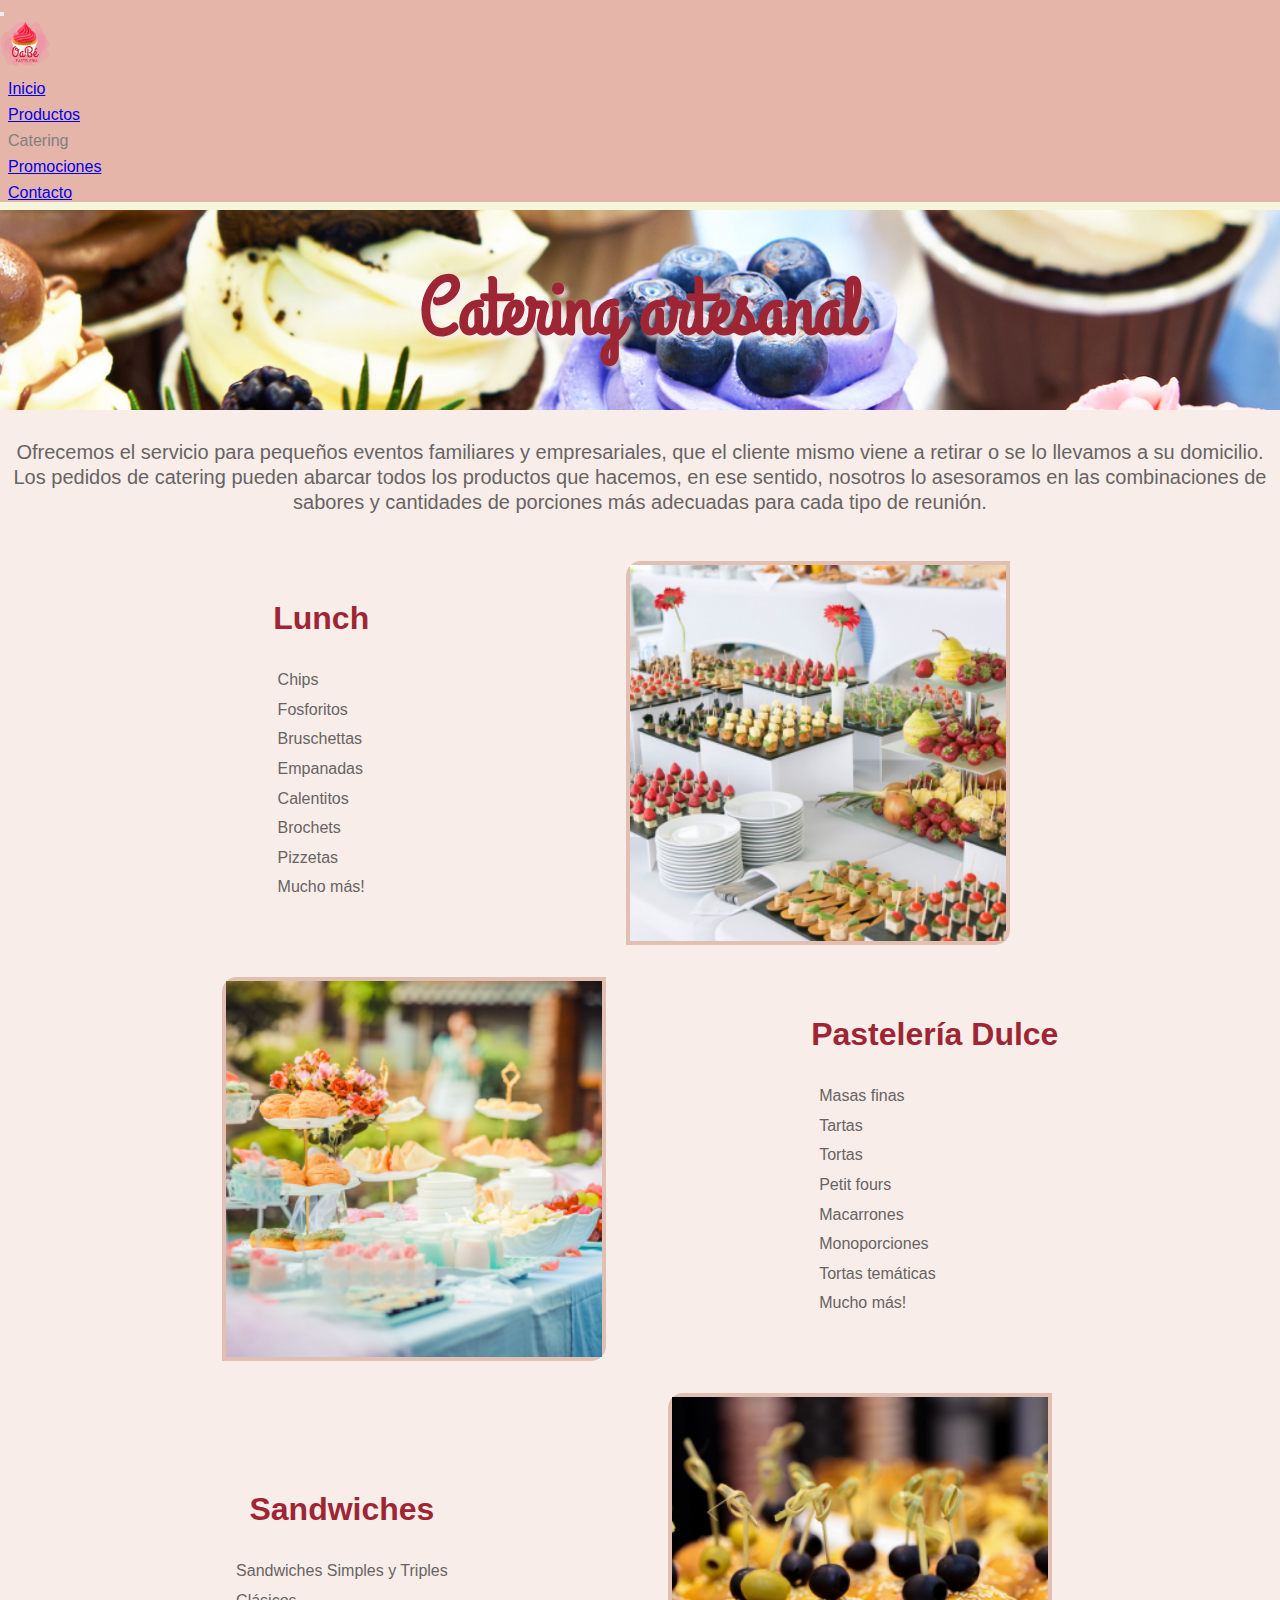
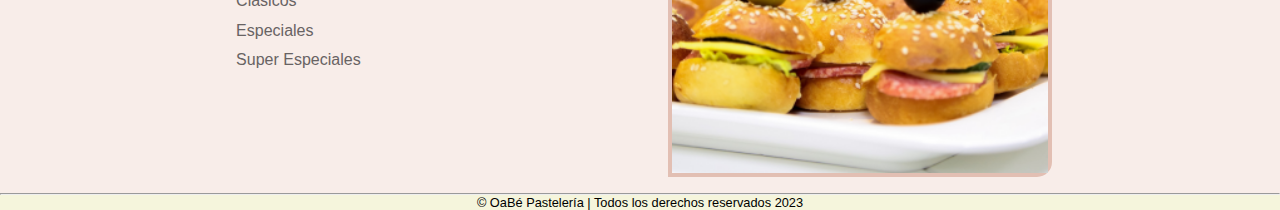
==== pages/catering.html @ 0bd2f9cf "carga de repositorio inicial" ====
<!DOCTYPE html>

<html lang="es">

<head>
  <meta charset="UTF-8">
  <meta http-equiv="X-UA-Compatible" content="IE=edge">
  <meta name="viewport" content="width=device-width, initial-scale=1.0">
  <!-- favicon -->
  <link rel="shortcut icon" href="../imagenes/favicom.png">
  <!-- link bootstrap -->
  <link href="https://cdn.jsdelivr.net/npm/bootstrap@5.3.0/dist/css/bootstrap.min.css" rel="stylesheet"
    integrity="sha384-9ndCyUaIbzAi2FUVXJi0CjmCapSmO7SnpJef0486qhLnuZ2cdeRhO02iuK6FUUVM" crossorigin="anonymous">
  <!--Aquí coloco el link de mi CSS para vincularlo con los html-->
  <link rel="stylesheet" href="../css/styles.css">
  <!-- link a Google Fonts seleccionados para el sitio web -->
  <link rel="preconectar" href="https://fonts.googleapis.com">
  <lik rel="preconectar" href="https://fonts.gstatic.com" crossorigin>
    <link href="https: //fonts.googleapis.com/css2? family= Roboto:ital,wght@0,100;1,900 & display=swap"
      rel="stylesheet">
    <link rel="preconnect" href="https://fonts.googleapis.com">
    <link rel="preconnect" href="https://fonts.gstatic.com" crossorigin>
    <link
      href="https://fonts.googleapis.com/css2?family=Dancing+Script:wght@700&family=Grand+Hotel&family=Montserrat:wght@300&family=Poppins&family=Quicksand:wght@300&family=Roboto:ital,wght@0,100;1,900&display=swap"
      rel="stylesheet">
    <title> Catering | OaBé Pastelería</title>

</head>

<body>

  <!-- Barra de Navegacion con Bootstrap -->
  <header>
    <nav class="navbar navbar-expand-md navbar-light">
      <div class="container-fluid">
        <button class="navbar-toggler" type="button" data-bs-toggle="collapse" data-bs-target="#navbar-toggler"
          aria-controls="navbarTogglerDemo01" aria-expanded="false" aria-label="Toggle navigation">
          <span class="navbar-toggler-icon"></span>
        </button>
        <div class="collapse navbar-collapse" id="navbar-toggler">
          <a class="navbar-brand" href="../index.html"><img src="../imagenes/logo-prueba.png" width="50"
              alt="logo de la pasteleria"></a>
          <ul class="navbar-nav d-flex justify-content-center align-items-center">
            <li class="nav-item">
              <a class="nav-link" href="../index.html">Inicio</a>
            </li>
            <li class="nav-item">
              <a class="nav-link" href="productos.html">Productos</a>
            </li>
            <li class="nav-item">
              <a class="nav-link active" aria-current="page">Catering</a>
            </li>
            <li class="nav-item">
              <a class="nav-link" href="promociones.html">Promociones</a>
            </li>
            <li class="nav-item">
              <a class="nav-link" href="contacto.html">Contacto</a>
            </li>
          </ul>
        </div>
      </div>
    </nav>
  </header>

  <main class="catering">

    <div class="titulo-principal-catering">
      <h1 class="catering-textos">Catering artesanal</h1>
    </div>


    <div class="parrafo-catering">
      <p>Ofrecemos el servicio para pequeños eventos familiares y empresariales, que el cliente mismo viene a retirar o
        se lo llevamos a su domicilio. <br>
        Los pedidos de catering pueden abarcar todos los productos que hacemos, en ese sentido, nosotros lo
        asesoramos en las combinaciones de sabores y cantidades de porciones más adecuadas para cada tipo de reunión.
      </p>
    </div>


    <section class="bloque-lunch">
      <div class="catering">
        <h2 class="titulo-seccion">Lunch</h2>
        <ul class="lista-lunch">
          <li class="item-catering">Chips</li>
          <li class="item-catering">Fosforitos</li>
          <li class="item-catering">Bruschettas</li>
          <li class="item-catering">Empanadas</li>
          <li class="item-catering">Calentitos</li>
          <li class="item-catering">Brochets</li>
          <li class="item-catering">Pizzetas</li>
          <li class="item-catering">Mucho más!</li>
        </ul>
      </div>

      <div class="catering-img">
        <img src="../imagenes/imgLunch.png" alt="cateringLunch" class="img-catering">
      </div>
    </section>

    <section class="bloque-pasteleria-dulce">
      <div class="catering-img">
        <img src="../imagenes/imgPasteleriaDulce.png" alt="pasteleriaDulceCatering" class="img-catering">
      </div>

      <div class="catering">
        <h2 class="titulo-seccion">Pastelería Dulce</h2>
        <ul class="lista-lunch">
          <li class="item-catering">Masas finas</li>
          <li class="item-catering">Tartas</li>
          <li class="item-catering">Tortas</li>
          <li class="item-catering">Petit fours</li>
          <li class="item-catering">Macarrones</li>
          <li class="item-catering">Monoporciones</li>
          <li class="item-catering">Tortas temáticas</li>
          <li class="item-catering">Mucho más!</li>
        </ul>
      </div>
    </section>

    <section class="bloque-sandwiches">
      <div class="catering">
        <h2 class="titulo-seccion">Sandwiches</h2>
        <ul class="lista-lunch">
          <li class="item-catering">Sandwiches Simples y Triples</li>
          <li class="item-catering">Clásicos</li>
          <li class="item-catering">Especiales</li>
          <li class="item-catering">Super Especiales</li>
        </ul>
      </div>

      <div class="catering-img">
        <img src="../imagenes/imgSandwiches.png" alt="sandwichesCatering" class="img-catering">
      </div>
    </section>

  </main>

  <footer class="footer-pasteleria">
    <hr>
    <p class="copyright"> &copy OaBé Pastelería | Todos los derechos reservados 2023 </p>
  </footer>
  <script src="https://cdn.jsdelivr.net/npm/bootstrap@5.3.0/dist/js/bootstrap.bundle.min.js"
    integrity="sha384-geWF76RCwLtnZ8qwWowPQNguL3RmwHVBC9FhGdlKrxdiJJigb/j/68SIy3Te4Bkz"
    crossorigin="anonymous"></script>
</body>

</html>
---- css/styles.css ----
/*----------------------------------reset---------------------------------------*/

* {
  margin: 0;
  padding: 0;
  box-sizing: border-box;
  font-family: "Trebuchet MS", "Lucida Sans Unicode", "Lucida Grande",
    "Lucida Sans", Arial, sans-serif;
}

/*-----------------estilos generales: Se replican en los html-------------------*/

body {
  background-color: beige;
}

/* -------------------estilos menú de navegación---------------------------------*/

.navbar {
  background-color: #e6b5a9;
  color: #808080;
}

.navbar-collapse {
  align-items: center;
  justify-content: space-between;
}

.nav-link:hover {
  color: beige;
}

/*-----------------------------estilos del banner home-----------------------------*/

.banner {
  position: relative;
}

.inicio-presentacion {
  height: 300px;
  background-image: url(../imagenes/bannermuf.png);
  background-position: center;
  background-size: cover;
  background-attachment: fixed;
  text-align: center;
  min-height: auto;
}

.contenedor-textos {
  padding: 0;
  height: 100%;
  display: flex;
  flex-direction: column;
  align-items: center;
  justify-content: center;
  color: #9e2634;
}

.inicio-presentacion h1 {
  font-size: 75px;
  font-weight: 700;
  margin-bottom: 10px;
  text-shadow: 4px 4px 4px rgba(243, 236, 236, 0.75);
  font-family: "Grand Hotel", cursive;
}

.subtitulo-ppal {
  font-size: 20px;
  margin-bottom: 20px;
}

.boton {
  width: 100px;
  height: 30px;
  display: block;
  margin: 0 auto;
  padding: 5px;
  background-color: #9e2634;
  color: antiquewhite;
  font-size: 16px;
  font-weight: bold;
  text-decoration: none;
  border-radius: 20px;
}

/* -----------------------------estilos grid home----------------------------- */

.grid-container {
  max-width: 950px;
  margin: 0 auto;
  display: grid;
  grid-template-columns: 1fr 1fr;
  grid-template-rows: 2fr;
  grid-template-areas:
    "pri seg"
    "ter cua"
    "qui sex"
    "sep sep";
}

.primer-bloque {
  grid-area: pri;
  height: 25rem;
}

.primer-bloque p {
  text-align: justify;
  margin-right: 5px;
  padding: 5px;
}

.segundo-bloque {
  grid-area: seg;
  height: 25rem;
  background-image: url(../imagenes/pastelera1.svg);
  background-size: cover;
}

.imgSobreNosotros {
  align-self: stretch;
}

.tercer-bloque {
  grid-area: ter;
  /* height: 15rem;  */
  align-items: center;
  justify-content: center;
}

.tercer-bloque iframe {
  width: 100%;
  height: 100%;
}

.cuarto-bloque {
  grid-area: cua;
  height: 18rem;
}

.cuarto-bloque .parrafo-ubicacion {
  align-content: center;
  text-align: center;
}

.quinto-bloque {
  grid-area: qui;
  height: 13rem;
}

.quinto-bloque .parrafo-video {
  align-content: center;
  text-align: center;
}

.sexto-bloque {
  grid-area: sex;
  height: 13rem;
}

.sexto-bloque iframe {
  height: 100%;
  width: 100%;
}

.septimo-bloque {
  grid-area: sep;
}

.septimo-bloque .texto-footer {
  font-size: 0.8rem;
  text-align: center;
  align-items: center;
}

main .subtitulo {
  font-family: "Grand Hotel", cursive;
  color: #9e2634;
  font-size: 1.5rem;
  text-align: center;
  margin-bottom: 0;
}

/*------------------------------- estilos página productos---------------------------------*/

main {
  background-color: #f8ede9;
}

main .titulo-principal-productos {
  background: url(../imagenes/banner__productos.png);
  height: 200px;
  background-position: center;
  background-size: cover;
  background-attachment: fixed;
  text-align: center;
  min-height: auto;
}

.productos-textos {
  padding: 0;
  height: 100%;
  display: flex;
  flex-direction: column;
  align-items: center;
  justify-content: center;
  color: #9e2634;
}

h1 {
  font-size: 5rem;
  font-weight: 700;
  margin-bottom: 10px;
  text-shadow: 4px 4px 4px rgba(243, 236, 236, 0.75);
  font-family: "Grand Hotel", cursive;
}

.subtitulo-ppal-productos {
  margin-bottom: 0;
  font-size: 20px;
  margin-bottom: 20px;
}

main h2 {
  font-size: 2rem;
  color: #9e2634;
  text-align: center;
  margin-top: 20px;
  margin-bottom: 10px;
}

main .lista-productos {
  list-style: none;
  display: flex;
  justify-content: space-evenly;
  flex-wrap: wrap;
  font-size: 1.25rem;
  color: #686363;
}

.lista-productos li::before {
  content: "☆";
}

.bloque-productos {
  display: flex;
  margin: 20px;
  padding: 5px;
  display: flex;
  flex-direction: row;
  flex-wrap: wrap;
  justify-content: space-around;
  height: 200px;
  background-color: #f8ede9;
}

.img-productos {
  border: 4px solid rgb(226, 191, 179);
  border-radius: 15px 0px 15px 0px;
  height: 75%;
}

/*------------------------------- estilos página catering--------------------------------- */

main {
  background-color: #f8ede9;
}

main .titulo-principal-catering {
  background: url(../imagenes/banner2.png);
  height: 200px;
  background-position: center;
  background-size: cover;
  background-attachment: fixed;
  text-align: center;
  min-height: auto;
}

.catering-textos {
  padding: 0;
  height: 100%;
  display: flex;
  flex-direction: column;
  align-items: center;
  justify-content: center;
  color: #9e2634;
}

main h1 .catering-textos {
  font: 5rem, "Grand Hotel", cursive;
  font-weight: 700;
  margin-bottom: 10px;
  text-shadow: 4px 4px 4px rgba(243, 236, 236, 0.75);
}

.titulo-seccion {
  margin-top: 0;
  margin-bottom: 1.5rem;
}

.parrafo-catering {
  text-align: center;
  padding: 10px;
  margin-top: 20px;
  margin-bottom: 20px;
  font-size: 1.25rem;
  color: #686363;
  line-height: 125%;
}

/*---------------------------------bloque uno---------------------------------*/

.item-catering {
  /*aplica a todas las listas de la sección catering*/
  color: #686363;
  line-height: 135%;
}

div ul li {
  list-style: none;
  position: relative;
  margin: 8px;
}

main .bloque-lunch,
.bloque-pasteleria-dulce,
.bloque-sandwiches {
  display: flex;
  align-items: center;
  flex-direction: row;
  justify-content: space-evenly;
  max-width: 100vw;
  margin: 1rem;
}

.catering {
  display: flex;
  flex-direction: column;
  vertical-align: middle;
}

.catering-img {
  display: flex;
  flex-direction: column;
  vertical-align: middle;
  width: 30vw;
  border: 4px solid rgb(226, 191, 179);
  border-radius: 15px 0px 15px 0px;
}

/*------------------------------- estilos página promociones---------------------------------*/

main {
  background-color: #f8ede9;
}

main .titulo-principal-promociones {
  background: url(../imagenes/alf.png);
  height: 200px;
  background-position: center;
  background-size: cover;
  background-attachment: fixed;
  text-align: center;
  min-height: auto;
}

.promociones-textos {
  padding: 0;
  height: 100%;
  display: flex;
  flex-direction: column;
  align-items: center;
  justify-content: center;
  color: #9e2634;
}

h1 .promociones-textos {
  font-size: 5rem;
  font-weight: 700;
  margin-bottom: 10px;
  text-shadow: 4px 4px 4px rgba(243, 236, 236, 0.75);
  font: "Grand Hotel", cursive;
}

.container {
  display: flex;
  flex-direction: row;
  flex-wrap: wrap;
  justify-content: space-evenly;
  margin-top: 15px;
  margin-bottom: 15px;
  padding: 20px;
}

.card-title {
  font-size: 2rem;
  color: #9e2634;
  text-align: center;
}
.card-text {
  text-align: center;
}

.btn {
  background-color: #9e2634;
  border-color: #f8ede9;
}

/*------------------------------- estilos página contacto---------------------------------*/

main .titulo-principal-contacto {
  background: url(../imagenes/pastelera1.svg);
  height: 200px;
  background-position: center;
  background-size: cover;
  background-attachment: fixed;
  text-align: center;
  min-height: auto;
  color: #9e2634;
  padding: 20px;
}

main .formulario {
  line-height: 2;
  margin: 0 auto;
  min-width: 300px;
  max-width: 500px;
  color: rgb(78, 72, 64);
}

main .formulario fieldset {
  border: none;
  padding: 2rem 1rem;
  border-bottom: 3px solid rgb(170, 118, 118);
}

main .formulario input,
textarea {
  width: 100%;
  min-height: 2em;
  color: rgb(78, 72, 64);
  padding: 0.5rem;
}

#email {
  box-sizing: content-box;
}

/* ------------------------------estilos footer---------------------------------*/

.footer-pasteleria {
  font-size: 0.8rem;
  text-align: center;
  align-items: center;
}

/*-------------media querys adaptables a responsive TABLET--------*/

@media screen and (max-width: 899px) {
  body {
    max-width: 600px;
    margin: 0 auto;
    background: #f8ede9;
  }

  /* --------------- banner ------------- */

  .inicio-presentacion {
    height: 250px;
  }

  .inicio-presentacion h1 {
    font-size: 3.3rem;
  }

  .subtitulo-ppal {
    font-size: 1.2rem;
    padding: 0rem 1.5rem;
  }

  /* -----------estilos de index ---------- */

  main .grid-container {
    display: flex;
    flex-direction: column;
    flex-wrap: wrap;
  }

  main h2 {
    font-size: 2rem;
    margin-top: 0.9rem;
    margin-bottom: 0;
  }

  main .subtitulo {
    font-size: 1.9rem;
    margin: 0;
  }

  main p {
    font-size: 1.2rem;
    margin: 0;
    margin-top: -1.5rem;
  }

  main .primer-bloque {
    margin: 0;
    height: 25rem;
  }

  main .segundo-bloque {
    height: 20rem;
    background-image: url(../imagenes/pastelera2.png);
  }

  main .cuarto-bloque {
    margin: 0;
    height: 15rem;
  }

  main .quinto-bloque {
    margin: 0 0 0.7rem 0;
  }

  main .quinto-bloque .parrafo-video {
    height: 5rem;
    margin: 0;
    margin-top: 0;
  }

  main .septimo-bloque .texto-footer {
    font-size: 0.9rem;
    padding: 1rem;
  }

  /* ----------estilos de productos ------------- */

  main .bloque-productos {
    display: flex;
    flex-direction: row;
    flex-wrap: wrap;
    height: auto;
  }

  main .img-productos {
    height: 30%;
    width: 30%;
    display: flex;
    flex-direction: row;
    flex-wrap: wrap;
  }

  .footer-pasteleria {
    font-size: 0.9rem;
  }

  /* --------------estilos de promociones ------------------- */

  main h1 {
    font-size: 4rem;
  }

  main .container {
    gap: 2rem;
  }

  main .card-body .card-title {
    font-size: 2rem;
    padding: 0;
    margin-top: 0;
  }

  main .card-body .card-text {
    font-size: 1.2rem;
    padding: 0;
    margin: 0;
    margin-bottom: 0.3rem;
  }

  /* --------------estilos de contacto ------------------- */

  main .titulo-principal-titulo {
    font-size: 3rem;
    margin-top: 1rem;
  }

  main .subtitulo-pal {
    margin-top: 1rem;
    margin-bottom: 1rem;
  }

  #email {
    box-sizing: content-box;
  }

.formulario{
  padding: 2rem;
}

}

/* -----------------------media querys adaptables a responsive MOBILE----------------------------*/

@media screen and (max-width: 767px) {
  .navbar-brand {
    display: none;
  }
}

@media screen and (max-width: 499px) {
  body {
    max-width: 350px;
    margin: 0 auto;
    background: #f8ede9;
  }

  .navbar-toggler-icon {
    width: 1em;
    height: 1em;
  }

  /* --------------- banner ------------- */

  .inicio-presentacion {
    height: 250px;
  }

  .inicio-presentacion h1 {
    font-size: 2rem;
  }

  .subtitulo-ppal {
    font-size: 1rem;
    padding: 0rem 1.5rem;
  }

  /* -----------estilos de index ---------- */

  main .grid-container {
    display: flex;
    flex-direction: column;
    flex-wrap: wrap;
  }

  main h2 {
    font-size: 1.5rem;
    margin-top: 0.5rem;
    margin-bottom: 0;
  }

  main .subtitulo {
    font-size: 1.3rem;
    margin: 0;
  }

  main p {
    font-size: 0.8rem;
    margin: 0;
    margin-top: -2rem;
  }

  main .primer-bloque {
    margin: 0;
    height: 20rem;
    margin-bottom: -2rem;
  }

  main .segundo-bloque {
    height: 19rem;
    margin-bottom: 1rem;
  }

  main .cuarto-bloque {
    margin: 0;
    height: 9rem;
  }

  main .cuarto-bloque .parrafo-ubicacion {
    height: 5rem;
    margin: 0;
    margin-top: -2rem;
  }

  main .quinto-bloque {
    margin: 0;
    height: 10rem;
  }

  main .quinto-bloque .parrafo-video {
    height: 5rem;
    margin: 0;
    margin-top: 0;
  }

  main .septimo-bloque {
    margin-top: 5px;
  }

  main .septimo-bloque .texto-footer {
    font-size: 0.5rem;
  }

  /* ----------estilos de productos ------------- */

  main .titulo-principal-productos {
    height: 100px;
  }

  main .catering {
    padding: 0.5rem;
  }

  main .productos-textos {
    font-size: 3rem;
  }

  main .lista-productos {
    display: flex;
    align-content: center;
    flex-direction: column-reverse;
    flex-wrap: wrap;
    font-size: 0.8rem;
    line-height: 0.5rem;
    margin: 1rem 0 0 0;
  }

  main .bloque-productos {
    display: flex;
    flex-direction: row;
    flex-wrap: wrap;
    height: auto;
  }

  .img-productos {
    height: 6rem;
    width: 6rem;
  }

  .footer-pasteleria {
    font-size: 0.5rem;
  }

  /* --------------estilos de catering ------------------- */

  main .titulo-principal-catering {
    height: 100px;
  }

  main .catering-textos {
    font-size: 3rem;
  }

  main .parrafo-catering p {
    text-align: justify;
    margin-top: -1rem;
    margin-bottom: -1rem;
    padding: 0 1rem;
  }

  main .bloque-lunch {
    display: flex;
    flex-direction: row;
    flex-wrap: wrap;
    height: auto;
  }

  main .catering .titulo-seccion {
    margin-bottom: 0;
    text-align: left;
    padding: 0;
  }

  main .lista-lunch {
    display: flex;
    align-content: stretch;
    flex-direction: column;
    flex-wrap: wrap;
    font-size: 0.8rem;
    line-height: -1rem;
    padding: 0;
    margin: 0;
  }

  main .lista-lunch li::before {
    content: "☆";
  }

  /* --------------estilos de promociones ------------------- */

  main .titulo-principal-promociones {
    height: 100px;
  }

  main .promociones-textos {
    font-size: 2rem;
  }

  main .container {
    gap: 2rem;
  }

  main .card-body .card-title {
    font-size: 1.5rem;
    padding: 0;
    margin-top: 0;
  }

  main .card-body .card-text {
    font-size: 0.9rem;
    padding: 0;
    margin: 0;
    margin-bottom: 0.3rem;
  }

  /* --------------estilos de contacto ------------------- */

  main .titulo-principal-contacto {
    height: 100px;
  }

  main .titulo-principal-titulo {
    font-size: 2rem;
    margin-top: -0.6rem;
  }

  main .subtitulo-pal {
    margin-top: 0.6rem;
    margin-bottom: 0.8rem;
  }

  .formulario {
    font-size: 0.9rem;
    padding: 0.5rem;
  }

  main .formulario input {
    padding: 0.3rem;
  }

  textarea {
    padding: 0.3rem;
  }
}
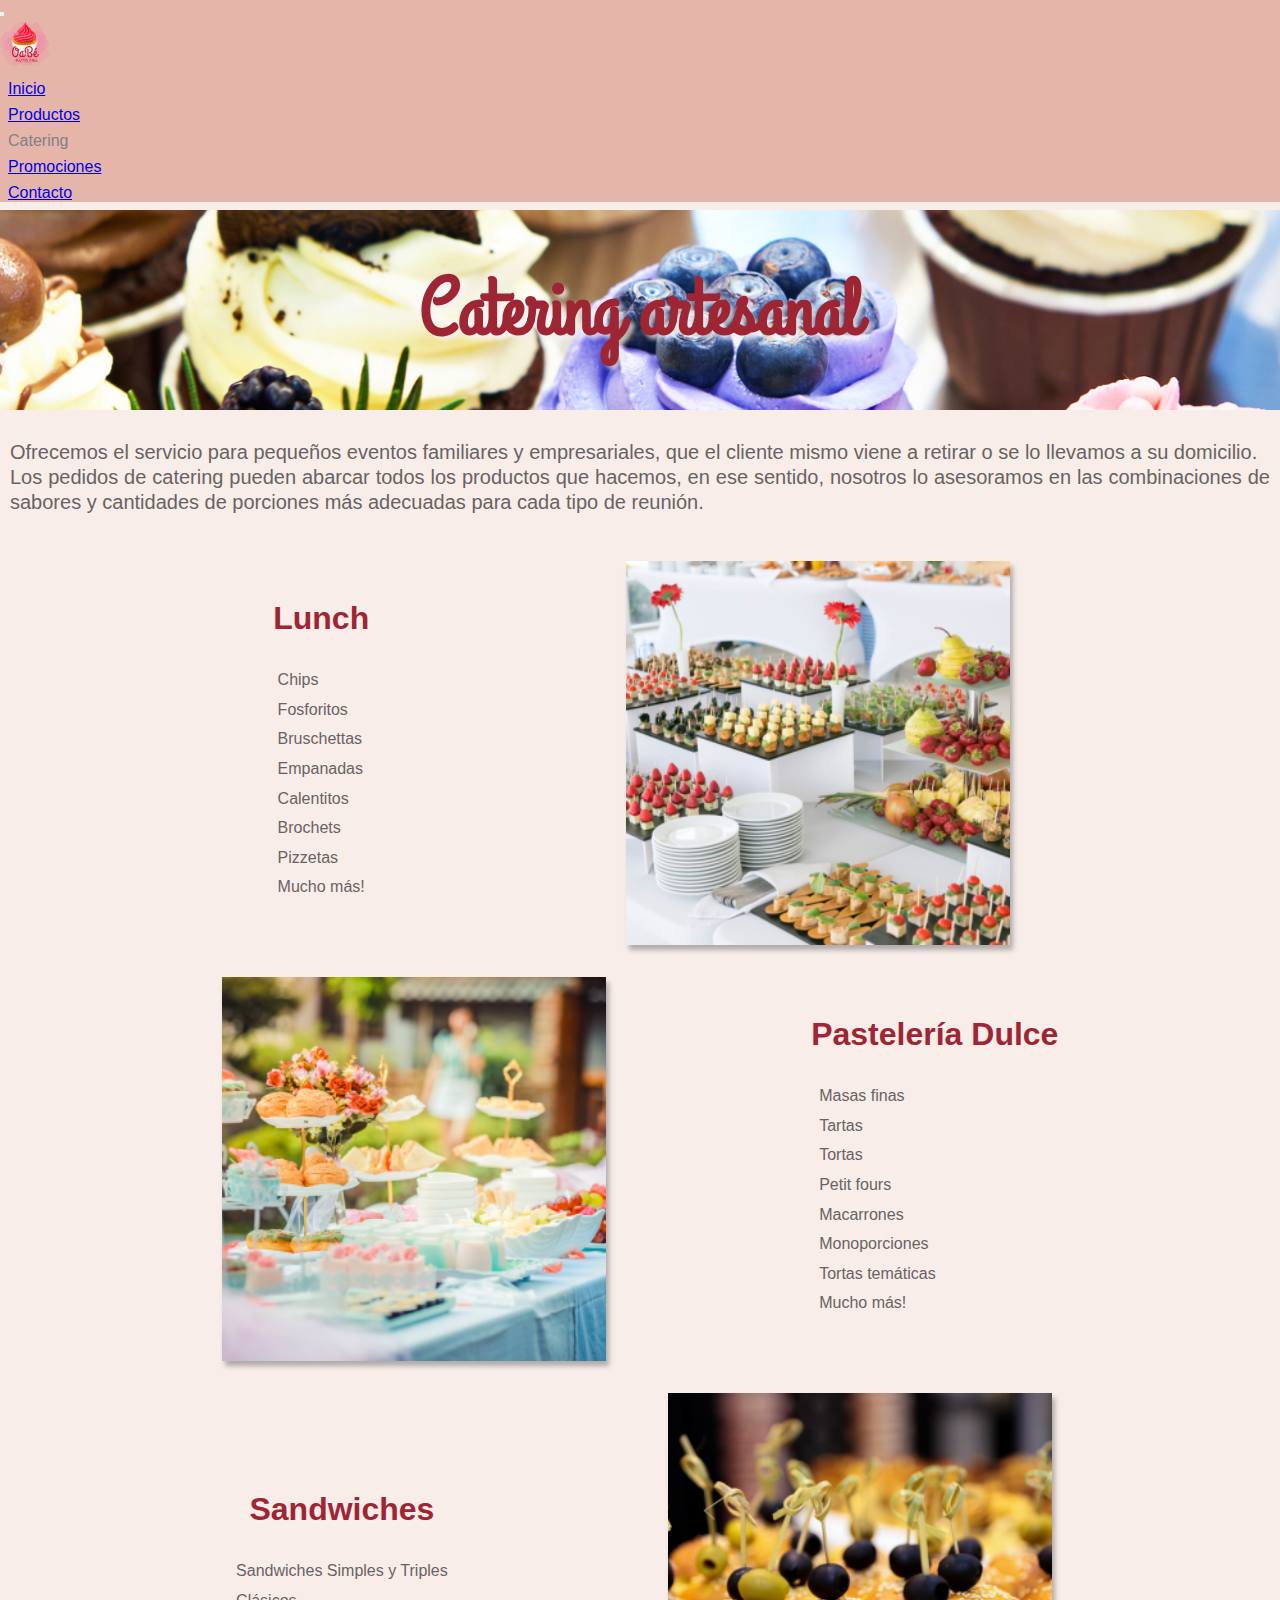
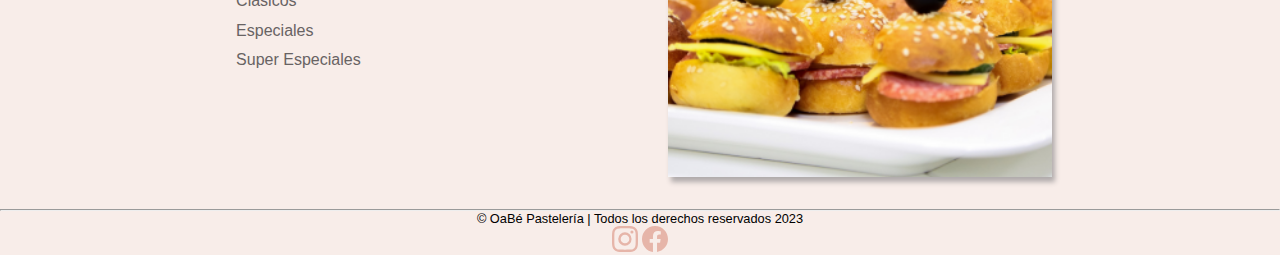
==== commit 0becdd6f: "agregando cambios posteriores a las correcciones de la Pre Entrega 2" ====
--- a/pages/catering.html
+++ b/pages/catering.html
@@ -40,7 +40,7 @@
         <div class="collapse navbar-collapse" id="navbar-toggler">
           <a class="navbar-brand" href="../index.html"><img src="../imagenes/logo-prueba.png" width="50"
               alt="logo de la pasteleria"></a>
-          <ul class="navbar-nav d-flex justify-content-center align-items-center">
+          <ul class="navbar-nav d-flex justify-content-start align-items-start">
             <li class="nav-item">
               <a class="nav-link" href="../index.html">Inicio</a>
             </li>
@@ -62,11 +62,11 @@
     </nav>
   </header>
 
+  <div class="titulo-principal-catering">
+    <h1 class="catering-textos">Catering artesanal</h1>
+  </div>
+
   <main class="catering">
-
-    <div class="titulo-principal-catering">
-      <h1 class="catering-textos">Catering artesanal</h1>
-    </div>
 
 
     <div class="parrafo-catering">
@@ -94,13 +94,13 @@
       </div>
 
       <div class="catering-img">
-        <img src="../imagenes/imgLunch.png" alt="cateringLunch" class="img-catering">
+        <img src="../imagenes/imgLunch.png" alt="imagen de productos de catering y lunch de oabe pasteleria" class="img-catering">
       </div>
     </section>
 
     <section class="bloque-pasteleria-dulce">
       <div class="catering-img">
-        <img src="../imagenes/imgPasteleriaDulce.png" alt="pasteleriaDulceCatering" class="img-catering">
+        <img src="../imagenes/imgPasteleriaDulce.png" alt="imagen de productos de catering y pasteleria de oabe pasteleria" class="img-catering">
       </div>
 
       <div class="catering">
@@ -130,7 +130,7 @@
       </div>
 
       <div class="catering-img">
-        <img src="../imagenes/imgSandwiches.png" alt="sandwichesCatering" class="img-catering">
+        <img src="../imagenes/imgSandwiches.png" alt="imagen de catering y Sandwiches de oabe pasteleria" class="img-catering">
       </div>
     </section>
 
@@ -138,8 +138,19 @@
 
   <footer class="footer-pasteleria">
     <hr>
-    <p class="copyright"> &copy OaBé Pastelería | Todos los derechos reservados 2023 </p>
+    <p class="copyright"> &copy OaBé Pastelería | Todos los derechos reservados 2023 <br>
+    <a href="https://www.instagram.com/solecorraodigital/?hl=es-la" target="_blank" class="boton-personalizado"><svg xmlns="http://www.w3.org/2000/svg" width="26" height="26" fill="currentColor" class="bi bi-instagram"
+      viewBox="0 0 16 16">
+      <path
+        d="M8 0C5.829 0 5.556.01 4.703.048 3.85.088 3.269.222 2.76.42a3.917 3.917 0 0 0-1.417.923A3.927 3.927 0 0 0 .42 2.76C.222 3.268.087 3.85.048 4.7.01 5.555 0 5.827 0 8.001c0 2.172.01 2.444.048 3.297.04.852.174 1.433.372 1.942.205.526.478.972.923 1.417.444.445.89.719 1.416.923.51.198 1.09.333 1.942.372C5.555 15.99 5.827 16 8 16s2.444-.01 3.298-.048c.851-.04 1.434-.174 1.943-.372a3.916 3.916 0 0 0 1.416-.923c.445-.445.718-.891.923-1.417.197-.509.332-1.09.372-1.942C15.99 10.445 16 10.173 16 8s-.01-2.445-.048-3.299c-.04-.851-.175-1.433-.372-1.941a3.926 3.926 0 0 0-.923-1.417A3.911 3.911 0 0 0 13.24.42c-.51-.198-1.092-.333-1.943-.372C10.443.01 10.172 0 7.998 0h.003zm-.717 1.442h.718c2.136 0 2.389.007 3.232.046.78.035 1.204.166 1.486.275.373.145.64.319.92.599.28.28.453.546.598.92.11.281.24.705.275 1.485.039.843.047 1.096.047 3.231s-.008 2.389-.047 3.232c-.035.78-.166 1.203-.275 1.485a2.47 2.47 0 0 1-.599.919c-.28.28-.546.453-.92.598-.28.11-.704.24-1.485.276-.843.038-1.096.047-3.232.047s-2.39-.009-3.233-.047c-.78-.036-1.203-.166-1.485-.276a2.478 2.478 0 0 1-.92-.598 2.48 2.48 0 0 1-.6-.92c-.109-.281-.24-.705-.275-1.485-.038-.843-.046-1.096-.046-3.233 0-2.136.008-2.388.046-3.231.036-.78.166-1.204.276-1.486.145-.373.319-.64.599-.92.28-.28.546-.453.92-.598.282-.11.705-.24 1.485-.276.738-.034 1.024-.044 2.515-.045v.002zm4.988 1.328a.96.96 0 1 0 0 1.92.96.96 0 0 0 0-1.92zm-4.27 1.122a4.109 4.109 0 1 0 0 8.217 4.109 4.109 0 0 0 0-8.217zm0 1.441a2.667 2.667 0 1 1 0 5.334 2.667 2.667 0 0 1 0-5.334z" />
+    </svg></a>
+    <a href="https://www.facebook.com/solecorraodigital" target="_blank" class="boton-personalizado"><svg xmlns="http://www.w3.org/2000/svg" width="26" height="26" fill="currentColor" class="bi bi-facebook"
+      viewBox="0 0 16 16">
+      <path
+        d="M16 8.049c0-4.446-3.582-8.05-8-8.05C3.58 0-.002 3.603-.002 8.05c0 4.017 2.926 7.347 6.75 7.951v-5.625h-2.03V8.05H6.75V6.275c0-2.017 1.195-3.131 3.022-3.131.876 0 1.791.157 1.791.157v1.98h-1.009c-.993 0-1.303.621-1.303 1.258v1.51h2.218l-.354 2.326H9.25V16c3.824-.604 6.75-3.934 6.75-7.951z" />
+    </svg></a></p>
   </footer>
+
   <script src="https://cdn.jsdelivr.net/npm/bootstrap@5.3.0/dist/js/bootstrap.bundle.min.js"
     integrity="sha384-geWF76RCwLtnZ8qwWowPQNguL3RmwHVBC9FhGdlKrxdiJJigb/j/68SIy3Te4Bkz"
     crossorigin="anonymous"></script>
--- a/css/styles.css
+++ b/css/styles.css
@@ -10,8 +10,12 @@
 
 /*-----------------estilos generales: Se replican en los html-------------------*/
 
-body {
-  background-color: beige;
+body, main, footer{
+  background-color: #f8ede9;
+}
+
+hr{
+  background-color: #f8ede9;
 }
 
 /* -------------------estilos menú de navegación---------------------------------*/
@@ -80,8 +84,15 @@
   font-size: 16px;
   font-weight: bold;
   text-decoration: none;
-  border-radius: 20px;
-}
+  border-radius: 10px;
+}
+
+.boton:hover{
+  cursor: pointer;
+  background-color: #e6b5a9;
+  transition: color 1s;
+  color:#9e2634
+  }
 
 /* -----------------------------estilos grid home----------------------------- */
 
@@ -96,6 +107,7 @@
     "ter cua"
     "qui sex"
     "sep sep";
+    gap: 1.5rem;
 }
 
 .primer-bloque {
@@ -114,6 +126,7 @@
   height: 25rem;
   background-image: url(../imagenes/pastelera1.svg);
   background-size: cover;
+  box-shadow: 3px 5px 5px rgb(176, 171, 171);
 }
 
 .imgSobreNosotros {
@@ -125,6 +138,7 @@
   /* height: 15rem;  */
   align-items: center;
   justify-content: center;
+  box-shadow: 3px 5px 5px rgb(176, 171, 171);
 }
 
 .tercer-bloque iframe {
@@ -155,6 +169,7 @@
 .sexto-bloque {
   grid-area: sex;
   height: 13rem;
+  box-shadow: 3px 5px 5px rgb(176, 171, 171);
 }
 
 .sexto-bloque iframe {
@@ -164,12 +179,15 @@
 
 .septimo-bloque {
   grid-area: sep;
+  background-color: #f8ede9;
+  line-height: 1.3rem;
 }
 
 .septimo-bloque .texto-footer {
   font-size: 0.8rem;
   text-align: center;
   align-items: center;
+  margin-top: 2rem;
 }
 
 main .subtitulo {
@@ -178,6 +196,16 @@
   font-size: 1.5rem;
   text-align: center;
   margin-bottom: 0;
+}
+
+.bi{
+  color: #e6b5a9;
+}
+
+.bi:hover {
+  cursor: pointer;
+  color: #9e2634;
+  transition: color 1s;
 }
 
 /*------------------------------- estilos página productos---------------------------------*/
@@ -241,31 +269,13 @@
   content: "☆";
 }
 
-.bloque-productos {
-  display: flex;
-  margin: 20px;
-  padding: 5px;
-  display: flex;
-  flex-direction: row;
-  flex-wrap: wrap;
-  justify-content: space-around;
-  height: 200px;
-  background-color: #f8ede9;
-}
-
-.img-productos {
-  border: 4px solid rgb(226, 191, 179);
-  border-radius: 15px 0px 15px 0px;
-  height: 75%;
-}
-
 /*------------------------------- estilos página catering--------------------------------- */
 
 main {
   background-color: #f8ede9;
 }
 
-main .titulo-principal-catering {
+.titulo-principal-catering {
   background: url(../imagenes/banner2.png);
   height: 200px;
   background-position: center;
@@ -343,17 +353,16 @@
   flex-direction: column;
   vertical-align: middle;
   width: 30vw;
-  border: 4px solid rgb(226, 191, 179);
-  border-radius: 15px 0px 15px 0px;
-}
+  box-shadow: 3px 5px 5px rgb(176, 171, 171);
+  }
+
+  .parrafo-catering{
+    text-align: justify;
+  }
 
 /*------------------------------- estilos página promociones---------------------------------*/
 
-main {
-  background-color: #f8ede9;
-}
-
-main .titulo-principal-promociones {
+.titulo-principal-promociones{
   background: url(../imagenes/alf.png);
   height: 200px;
   background-position: center;
@@ -385,10 +394,14 @@
   display: flex;
   flex-direction: row;
   flex-wrap: wrap;
-  justify-content: space-evenly;
-  margin-top: 15px;
-  margin-bottom: 15px;
-  padding: 20px;
+  justify-content: center;
+  margin-top: 1rem;
+  column-gap: 1rem;
+  row-gap: 1rem;
+}
+
+.card{
+ box-shadow: 3px 5px 5px rgb(176, 171, 171);
 }
 
 .card-title {
@@ -396,6 +409,7 @@
   color: #9e2634;
   text-align: center;
 }
+
 .card-text {
   text-align: center;
 }
@@ -403,11 +417,20 @@
 .btn {
   background-color: #9e2634;
   border-color: #f8ede9;
-}
+  color: antiquewhite;
+}
+
+.btn:hover{
+  cursor: pointer;
+  background-color: #e6b5a9;
+  transition: color 1s;
+  color: #9e2634;
+  }
+
 
 /*------------------------------- estilos página contacto---------------------------------*/
 
-main .titulo-principal-contacto {
+.titulo-principal-contacto {
   background: url(../imagenes/pastelera1.svg);
   height: 200px;
   background-position: center;
@@ -417,7 +440,7 @@
   min-height: auto;
   color: #9e2634;
   padding: 20px;
-}
+  }
 
 main .formulario {
   line-height: 2;
@@ -441,9 +464,7 @@
   padding: 0.5rem;
 }
 
-#email {
-  box-sizing: content-box;
-}
+
 
 /* ------------------------------estilos footer---------------------------------*/
 
@@ -451,12 +472,20 @@
   font-size: 0.8rem;
   text-align: center;
   align-items: center;
-}
-
+  margin-top: 1rem;
+  }
+
+.boton-personalizado{
+  cursor: pointer;
+}
+
+.texto-footer{
+  margin-bottom: 1rem;
+}
 /*-------------media querys adaptables a responsive TABLET--------*/
 
 @media screen and (max-width: 899px) {
-  body {
+  main {
     max-width: 600px;
     margin: 0 auto;
     background: #f8ede9;
@@ -512,6 +541,10 @@
     background-image: url(../imagenes/pastelera2.png);
   }
 
+  main .tercer-bloque{
+    height: 15rem;
+  }
+
   main .cuarto-bloque {
     margin: 0;
     height: 15rem;
@@ -529,38 +562,24 @@
 
   main .septimo-bloque .texto-footer {
     font-size: 0.9rem;
-    padding: 1rem;
+    /* padding: 1rem; */
+    text-align: center;
   }
 
   /* ----------estilos de productos ------------- */
-
-  main .bloque-productos {
-    display: flex;
-    flex-direction: row;
-    flex-wrap: wrap;
-    height: auto;
-  }
-
-  main .img-productos {
-    height: 30%;
-    width: 30%;
-    display: flex;
-    flex-direction: row;
-    flex-wrap: wrap;
-  }
 
   .footer-pasteleria {
     font-size: 0.9rem;
   }
 
+  main .titulo-principal-productos {
+     width: 100%;
+  }
+
   /* --------------estilos de promociones ------------------- */
 
   main h1 {
     font-size: 4rem;
-  }
-
-  main .container {
-    gap: 2rem;
   }
 
   main .card-body .card-title {
@@ -578,24 +597,19 @@
 
   /* --------------estilos de contacto ------------------- */
 
-  main .titulo-principal-titulo {
-    font-size: 3rem;
+  .titulo-principal-titulo {
+    font-size: 4rem;
     margin-top: 1rem;
   }
 
-  main .subtitulo-pal {
+  .subtitulo-pal {
     margin-top: 1rem;
     margin-bottom: 1rem;
   }
 
-  #email {
-    box-sizing: content-box;
-  }
-
-.formulario{
-  padding: 2rem;
-}
-
+  .formulario {
+    padding: 2rem;
+  }
 }
 
 /* -----------------------media querys adaptables a responsive MOBILE----------------------------*/
@@ -607,7 +621,7 @@
 }
 
 @media screen and (max-width: 499px) {
-  body {
+  main {
     max-width: 350px;
     margin: 0 auto;
     background: #f8ede9;
@@ -661,7 +675,7 @@
   main .primer-bloque {
     margin: 0;
     height: 20rem;
-    margin-bottom: -2rem;
+    margin-bottom: -4rem;
   }
 
   main .segundo-bloque {
@@ -669,6 +683,10 @@
     margin-bottom: 1rem;
   }
 
+  main .tercer-bloque{
+    height: 15rem;
+  }
+
   main .cuarto-bloque {
     margin: 0;
     height: 9rem;
@@ -678,10 +696,16 @@
     height: 5rem;
     margin: 0;
     margin-top: -2rem;
-  }
-
-  main .quinto-bloque {
-    margin: 0;
+    margin-bottom: -4rem;
+  }
+
+  main .cuarto-bloque {
+    margin-bottom: -2rem;
+  }
+
+   main .quinto-bloque {
+    margin: 0;
+    margin-bottom: -1rem;
     height: 10rem;
   }
 
@@ -691,12 +715,13 @@
     margin-top: 0;
   }
 
-  main .septimo-bloque {
+  /* main .septimo-bloque {
     margin-top: 5px;
-  }
+  } */
 
   main .septimo-bloque .texto-footer {
     font-size: 0.5rem;
+    margin-top: 0;
   }
 
   /* ----------estilos de productos ------------- */
@@ -737,15 +762,16 @@
 
   .footer-pasteleria {
     font-size: 0.5rem;
+
   }
 
   /* --------------estilos de catering ------------------- */
 
-  main .titulo-principal-catering {
+  .titulo-principal-catering {
     height: 100px;
   }
 
-  main .catering-textos {
+  .catering-textos {
     font-size: 3rem;
   }
 
@@ -786,16 +812,12 @@
 
   /* --------------estilos de promociones ------------------- */
 
-  main .titulo-principal-promociones {
+  .titulo-principal-promociones {
     height: 100px;
   }
 
-  main .promociones-textos {
+  .promociones-textos {
     font-size: 2rem;
-  }
-
-  main .container {
-    gap: 2rem;
   }
 
   main .card-body .card-title {
@@ -813,16 +835,16 @@
 
   /* --------------estilos de contacto ------------------- */
 
-  main .titulo-principal-contacto {
+  .titulo-principal-contacto {
     height: 100px;
   }
 
-  main .titulo-principal-titulo {
+  .titulo-principal-titulo {
     font-size: 2rem;
     margin-top: -0.6rem;
   }
 
-  main .subtitulo-pal {
+  .subtitulo-pal {
     margin-top: 0.6rem;
     margin-bottom: 0.8rem;
   }
@@ -840,4 +862,3 @@
     padding: 0.3rem;
   }
 }
-
